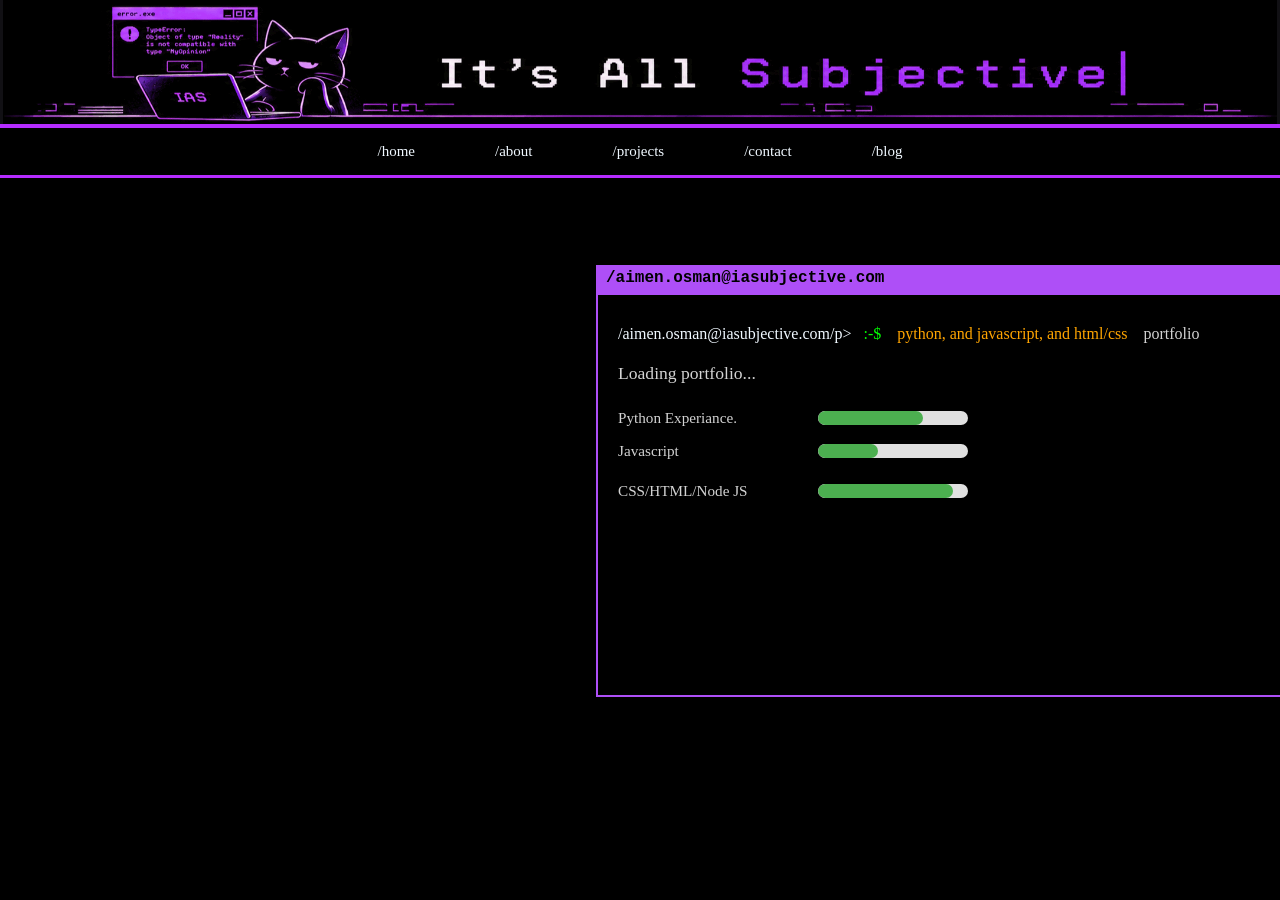
==== index.html @ 25749564 "Merge branch 'main' of https://github.com/ItsAllSubjective/IAS-Portfolio" ====
<!DOCTYPE html>
<html>
<head>
    <meta name="viewport" content="width=device-width, initial-scale=1.0">
    <title>It's All Subjective</title>
    <link rel="stylesheet" href="homestyle.css">
</head>
<style>

</style>
<body style="background-color: black;">
    <header>
         <img class="top_banner" src="/images/banner.gif" alt="IAS logo">
        <nav class="navbar">
            <ul>
                <li><a href="index.html">/home</a></li>
                <li><a href="Abount.html">/about</a></li>
                <li class="has-sub_projects">
                <a href="Projects.html">/projects</a>
                    <ul class="sub_projects">
                     <li><a href="Games.html">/games</a></li>
                    <li><a href="Algorithms.html">/algorithms</a></li>
                    <li><a href="Code.html">/code</a></li>
                    </ul>
                </li>
                <li><a href="Code.html">/contact</a></li>  
                <li><a href="Blog.html">/blog</a></li>
            </ul>
        </nav>
    </header>
    <div class="software_box">
        <div class="sw-title">/aimen.osman@iasubjective.com</div>
        <div class="sw-btn sw-minimize" title="Minimize"></div>
        <div class="sw-btn sw-maximize" title="Maximize"></div>
        <div class="sw-btn sw-close" title="Close"></div>
        <div class="sw-text">
        <p class="sw-text-one">/aimen.osman@iasubjective.com/p>
        <p class="sw-text-two">:-$</p>
        <p class="sw-text-three"> python, and javascript, and html/css</p>
        <p class="sw-text-four">portfolio</p>
        <p class="sw-text-five">Loading portfolio...</p>

        <div class="progress-container">
            <div class="progress-bar"></div>
            <p class="sw-text-six">Python Experiance.</p>

        </div>
        <div class="progress-container-two">
            <div class="progress-bar-two"></div>
            <p class="sw-text-seven">Javascript</p>

        </div>
        <div class="progress-container-three">
            <div class="progress-bar-three"></div>
            <p class="sw-text-eight">CSS/HTML/Node JS<p>

        </div>
    
        </div>
    </div>
</body>
</html>
---- homestyle.css ----
/* page sizing */
* {
    box-sizing: border-box;
}
/* header */
header{
    background-color: #111014;

    position: fixed;
    top: 0;
    width: 100%;
    height: var(--header-height);
    z-index: 100;
}
    /* top banner */
.top_banner {
        width: 100vw;
        max-width: 100vw;
        height: auto;
        margin: 0 auto;
        text-align: center;
        overflow: hidden;
        display: block;
    }


    /* banner image */
.top_banner img {
        width: 100vw;
        max-width: 2172px;
        height: auto;
        display: block;
    }


    /* navbar */
.navbar {
        width: 100vw;
        max-width: 100vw;
        background-color: black;

        height: 6vh;
        max-height: 6vh;
        border-top: 2px solid #B52CFF;
        border-bottom: 2px solid #B52CFF;
        margin: 0;
        padding: 0;
        display: block;
    }


    /* navbar list */
.navbar ul {
        display: flex;
        list-style-type: none;
        background-color: black;
        padding: 0px;
        margin: 0px;
        justify-content: center;
    }


    /* dropdown parent */
.has-sub_projects {
        position: relative;
    }


    /* navbar links */
.navbar a {
        font-size: 15px;
        color: aliceblue;
        text-decoration: none;
        padding: 15px 40px;
        display: block;
        text-align: center;
    }


    /* navbar hover */
.navbar a:hover {
        background-color: #603BA6;
    }


    /* dropdown menu */
.navbar .sub_projects {
        display: none;
        position: absolute;
        top: 100%;
        left: 0;
        background-color: black;
        z-index: 900;
        min-width: 100%;
        padding: 0;
        margin: 0;
    }


/* dropdown hover */
.has-sub_projects:hover .sub_projects {
    display: flex;
    flex-direction: column;
}


/* main content */
main {
    padding-top: var(--header-height);
}
/* page body */
body {
    margin: 0px;
    min-height: 100%;
}


/* dropdown links */
.sub_projects a {
    padding: 15px 20px;
    white-space: nowrap;
}

html, body{
    min-height: 100%;
}


/* software box */
.software_box {
    position: absolute;
    top: 53%;
    left: 78%;
    transform: translate(-50%, -50%);

    width: 48rem;
    min-height: 27rem;
    height: auto;

    border: 2px solid #ae4ff7;
    border-top: 30px solid #ae4ff7;
    z-index: 10;
    padding: 20px;
    box-sizing: border-box;
}


/* window buttons */
.sw-btn {
    width: 20px;
    height: 20px;
    background-color: black;
    position: absolute;
    top: -25px;
    display: flex;
    align-items: center;
    justify-content: center;
    cursor: pointer;
    box-sizing: border-box;
}


/* button positions */
.sw-close { right: 5px; }
.sw-maximize { right: 30px; }
.sw-minimize { right: 55px; }


/* minimize icon */
.sw-minimize::before {
    content: "";
    width: 10px;
    height: 2px;
    background-color: #ae4ff7;
    position: absolute;
    bottom: 4px;
}


/* maximize icon */
.sw-maximize::before, .sw-maximize::after {
    content: "";
    border: 1.5px solid #ae4ff7;
    position: absolute;
    box-sizing: border-box;
    background-color: black;
}


.sw-maximize::before { width: 9px; height: 9px; top: 3px; right: 3px; }
.sw-maximize::after { width: 9px; height: 9px; bottom: 3px; left: 3px; }


/* close icon */
.sw-close::before, .sw-close::after {
    content: "";
    position: absolute;
    width: 12px;
    height: 2px;
    background-color: #ae4ff7;
}


.sw-close::before { transform: rotate(45deg); }
.sw-close::after { transform: rotate(-45deg); }


/* button hover */
.sw-btn:hover { background-color: #ae4ff7; }
.sw-btn:hover::before, .sw-btn:hover::after { background-color: black; border-color: black; }


/* window title */
.sw-title {
    position: absolute;
    top: -26px;
    left: 8px;
    color: black;
    font-family: monospace;
    font-size: 1rem;
    font-weight: bold;
    user-select: none;
}


/* terminal row */
.sw-text-one { color: aliceblue; position: absolute; top: 5px; left: 2.5rem; font-size: 1rem; margin: 0; }
.sw-text-two { color: #00FF00; position: absolute; top: 5px; left: 17rem; font-size: 1rem; margin: 0; }
.sw-text-three { color: #FFA500; position: absolute; top: 5px; left: 18.5rem; font-size: 1rem; margin: 0; }
.sw-text-four { color: #D3D3D3; position: absolute; top: 5px; left: 38rem; font-size: 1rem; margin: 0; }


/* loading text */
.sw-text-five {
    color: #D3D3D3;
    position: absolute;
    top: 40px;
    left: 6.65%;
    font-size: 1.1rem;
    margin: 0;
}


/* progress rows */
.progress-container,
.progress-container-two,
.progress-container-three {
    position: absolute;
    left: 6.65%;
    display: flex;
    flex-direction: row;
    align-items: center;
    gap: 0;
    width: 90%;
    background-color: transparent;
    padding: 0;
}


/* progress positions */
.progress-container       { top: 90px; }
.progress-container-two   { top: 135px; }
.progress-container-three { top: 180px; }


/* progress bars */
.progress-bar, .progress-bar-two, .progress-bar-three {
    width: 150px;
    height: 14px;
    background-color: #e0e0e0;
    border-radius: 25px;
    margin: 0;
    overflow: hidden;
    order: 2;
    flex-shrink: 0;
}


/* progress fill */
.progress-bar::before, .progress-bar-two::before, .progress-bar-three::before {
    content: "";
    display: block;
    height: 100%;
    background-color: #4caf50;
    border-radius: 25px;
}


/* fill amounts */
.progress-bar::before { width: 70%; }
.progress-bar-two::before { width: 40%; }
.progress-bar-three::before { width: 90%; }


/* progress labels */
.sw-text-six, .sw-text-seven, .sw-text-eight {
    color: #D3D3D3;
    font-size: 1rem;
    margin: 0;
    white-space: nowrap;
    order: 1;
    width: 200px;
    flex-shrink: 0;
}


/* smaller screens */
@media (max-width: 1600px) {


    body {
        overflow-x: hidden !important;
    }


    .top_banner {
        width: 100% !important;
        height: auto !important;
    }

    .navbar ul {
        flex-direction: row !important;
        align-items: stretch !important;
        border-top: 0.25vh solid #B52CFF !important;
        border-bottom: 0.25vh solid #B52CFF !important;

    }


    .navbar a {
        padding: 15px 40px !important;
        text-align: left !important;
    }


    .navbar .sub_projects {
        position: absolute !important;
        flex-direction: column !important;
        top: 0 !important;
        left: 0 !important;
        margin-top: 36.5%;
    }


    .software_box {
        position: absolute !important;
        top: 25% !important;
        left: 45% !important;
        transform: none !important;
        width: 92% !important;
        max-width: 48rem;


        height: auto !important;
        min-height: 27rem !important;


        margin-top: 40px !important;
        margin-bottom: 40px !important;
        margin-left: 20px !important;
        margin-right: auto !important;

        padding: 20px !important;
        padding-bottom: 40px !important;
        box-sizing: border-box !important;
    }


    .sw-close, .sw-maximize, .sw-minimize {
        display: none !important;
    }


    .sw-text-one, .sw-text-two, .sw-text-three, .sw-text-four, .sw-text-five {
        position: relative !important;
        top: auto !important;
        left: auto !important;
        display: block !important;
        margin: 10px 0 !important;
    }


    .sw-text-one, .sw-text-two, .sw-text-three, .sw-text-four {
        display: inline-block !important;
        margin-right: 12px !important;
        margin-bottom: 10px !important;
    }


    .sw-text-five {
        margin-bottom: 25px !important;
    }


    .progress-container,
    .progress-container-two,
    .progress-container-three {
        position: relative !important;
        top: auto !important;
        left: auto !important;

        display: flex !important;
        flex-direction: row !important;
        align-items: center !important;
        gap: 0 !important;

        background-color: transparent !important;
        padding: 0 !important;
        margin: 15px 0 !important;
        width: 100% !important;
    }


    .progress-bar, .progress-bar-two, .progress-bar-three {
        position: relative !important;
        top: auto !important;
        left: auto !important;

        width: 150px !important;
        height: 14px !important;
        background-color: #e0e0e0 !important;
        border-radius: 25px !important;
        margin: 0 !important;
        overflow: hidden !important;

        order: 2 !important;

        flex-shrink: 0 !important;
    }


    .progress-bar::before, .progress-bar-two::before, .progress-bar-three::before {
        content: "" !important;
        display: block !important;
        height: 100% !important;
        background-color: #4caf50 !important;
        border-radius: 25px !important;
    }


    .progress-bar::before { width: 70% !important; }
    .progress-bar-two::before { width: 40% !important; }
    .progress-bar-three::before { width: 90% !important; }


    .sw-text-six, .sw-text-seven, .sw-text-eight {
        position: relative !important;
        top: auto !important;
        left: auto !important;
        display: block !important;
        margin: 0 !important;
        color: #D3D3D3 !important;
        font-size: 0.95rem !important;
        white-space: nowrap !important;

        order: 1 !important;

        width: 200px !important;
        flex-shrink: 0 !important;
    }


}

.blog-layout-wrapper > nav {
    position: fixed;
    width: 25%;
    max-width:25%;
    margin-top: 11.75%;
    height: calc(100vh - 11.75vw);
}

/* 2. Update your sidebar to fill that nav container completely */
.b-blog-sidebar {
    width: 100%;
    max-width: 100%;
    background-color: #491f92; 
    flex-direction: column;
    height: 100%;
    max-height: 100%;
    z-index: 50;
    overflow-y: auto; 
}

/* 3. Ensure the list stacks vertically instead of smashing horizontally */
.b-blog-sidebar ul {
    display: flex;
    flex-direction: column;
    list-style-type: none;
    background-color: black;
    padding: 0px;
    margin: 0px;
}
.b-blog-sidebar ul li {
    width: 25vw;
    display: block;
    position: relative;
}

.b-blog-sidebar a {
        font-size: 15px;
        color: aliceblue;
        text-decoration: none;
        padding: 20px 15px;
        display: block;
        text-align: center;
    }


    /* navbar hover */
.b-blog-sidebar a:hover {
        background-color: #603BA6;
    }

/* Fix: Assign remaining space to your blog content */
.blog-main-content {
    flex: 1;
    padding: 20px;
}

/* about title */
.a_page_title{
    color: #e0e0e0;
    position: absolute;
    top: 25%;
    left: 3%;
}
.b-blog-layout{
    display: flex;
    align-items: stretch;
    width: 100%;
}

/* blog one */
.b-ai-blog-one,
.b-ai-blog-two,
.b-ai-blog-three,
.b-ai-blog-four,
.b-ai-blog-five,
.b-ai-blog-six,
.b-ai-blog-seven,
.b-ai-blog-eight,
.b-ai-blog-nine,
.b-ai-blog-ten {
    position: relative;    
    width: 100%;          
    background-color: #491f92;
    color: white;
    text-align: center;
    box-sizing: border-box;
    z-index: 50;
    scroll-margin-top: 20%;
}

.b-blog-link-one,
.b-blog-link-two,
.b-blog-link-three,
.b-blog-link-four,
.b-blog-link-five,
.b-blog-link-six,
.b-blog-link-seven,
.b-blog-link-eight,
.b-blog-link-nine,
.b-blog-link-ten {
    position: absolute;
    top: 0;
    left: 0;
    width: 100%;
    height: 100%;
    z-index: 1;
}

.b-ai-blog-one:hover,
.b-ai-blog-two:hover,
.b-ai-blog-three:hover,
.b-ai-blog-four:hover,
.b-ai-blog-five:hover,
.b-ai-blog-six:hover,
.b-ai-blog-seven:hover,
.b-ai-blog-eight:hover,
.b-ai-blog-nine:hover,
.b-ai-blog-ten:hover {
    background-color: #8b3dff;
}

.b-ai-blog-one h3,
.b-ai-blog-two h3,
.b-ai-blog-three h3,
.b-ai-blog-four h3,
.b-ai-blog-five h3,
.b-ai-blog-six h3,
.b-ai-blog-seven h3,
.b-ai-blog-eight h3,
.b-ai-blog-nine h3,
.b-ai-blog-ten h3 {
    position: relative;
    z-index: 2;
    pointer-events: none;
    margin: 0;
    padding: 20px 10px;  
}
.b-content-bar-wrapper{
    position: relative;
    margin-top: 10%;
}
/* blog content */
.b-content-bar{
    position: absolute;
    left: 25%;
    background-color: #111014;
    color: #e8e8e8;
    width: 50%;
    max-width: 50%;
    min-height: 100%;
    border-right: 1px solid #ae4ff7;
    border-left: 3px solid #ae4ff7;
}

.b-content-selection-bar{
    position: relative;
    left: 0%;
    background-color: #1d1b22;
    color: white;
    width: 25%;
    height: 100%;
}
.b-content-bar{
    position: absolute;
    left: 25%;
    background-color: #111014;
    color: #e8e8e8;
    width: 50%;
    max-width: 50%;
    min-height: 100%;
    border-right: 1px solid #ae4ff7;
    border-left: 3px solid #ae4ff7;
}

.b-content-selection-bar{
    position: relative;
    left: 0%;
    background-color: #1d1b22;
    color: white;
    width: 25%;
    height: 100%;

}

/* blog post */
.blog-post {
    width: 90%;
    margin-top: 5%;
    margin-left: 5%;
    padding: 0px 0 100px;
    scroll-margin-top: 225px;

}


/* blog title */
.blog-post h1 {
    font-size: clamp(2.2rem, 5vw, 4rem);
    font-family: 'Courier New', Courier, monospace;
    line-height: 1.1;
    margin-bottom: 40px;
    color: #ffffff;
    letter-spacing: -1px;
    text-align: center;
}


/* blog headings */
.blog-post h2 {
    font-size: clamp(1.5rem, 3vw, 2.2rem);
    font-family: 'Courier New', Courier, monospace;
    margin-top: 70px;
    margin-bottom: 20px;

    color: #b56cff;

    border-left: 4px solid #8b3dff;
    padding-left: 15px;
}


/* blog paragraphs */
.blog-post p {
    font-size: 1.08rem;
    font-family: 'Courier New', Courier, monospace;
    margin: 0 0 22px;
    color: #d4d4d4;
}


/* bold text */
.blog-post strong {
    color: #ffffff;
    font-weight: 700;
}


/* inline code */
.blog-post code {
    font-family: Consolas, "Courier New", monospace;

    background: #17131f;
    color: #d59cff;

    padding: 2px 6px;
    border-radius: 4px;

    font-size: 0.95em;
}


/* code blocks */
.blog-post pre {
    background: #111116;

    border: 1px solid #29212f;
    border-left: 4px solid #8b3dff;

    border-radius: 8px;

    padding: 20px;
    margin: 30px 0;

    overflow-x: auto;
}


/* block code */
.blog-post pre code {
    background: none;
    padding: 0;
    color: #e5d7ff;

    font-size: 0.95rem;
}


/* quotes */
.blog-post blockquote {
    margin: 35px 0;
    padding: 18px 25px;

    background: #15111c;

    border-left: 4px solid #a855f7;

    color: #cfcfcf;

    font-style: italic;
}


/* links */
.blog-post a {
    color: #b56cff;
    text-decoration: none;
    border-bottom: 1px solid transparent;

    transition: 0.2s ease;
}


/* link hover */
.blog-post a:hover {
    color: #d0a2ff;
    border-bottom-color: #d0a2ff;
}


/* text selection */
.blog-post ::selection {
    background: #7c2ee8;
    color: white;
}


/* mobile */
@media (max-width: 700px) {

    .blog-post {
        width: 88%;
        padding-top: 45px;
    }

    .blog-post h1 {
        font-size: 2.3rem;
    }

    .blog-post h2 {
        margin-top: 50px;
        font-size: 1.6rem;
    }

    .blog-post p {
        font-size: 1rem;
        line-height: 1.75;
    }

    .blog-post pre {
        padding: 15px;
        font-size: 0.9rem;
    }
    .blog-post em {
        color: #b56cff;
        font-style: italic;
    }
}
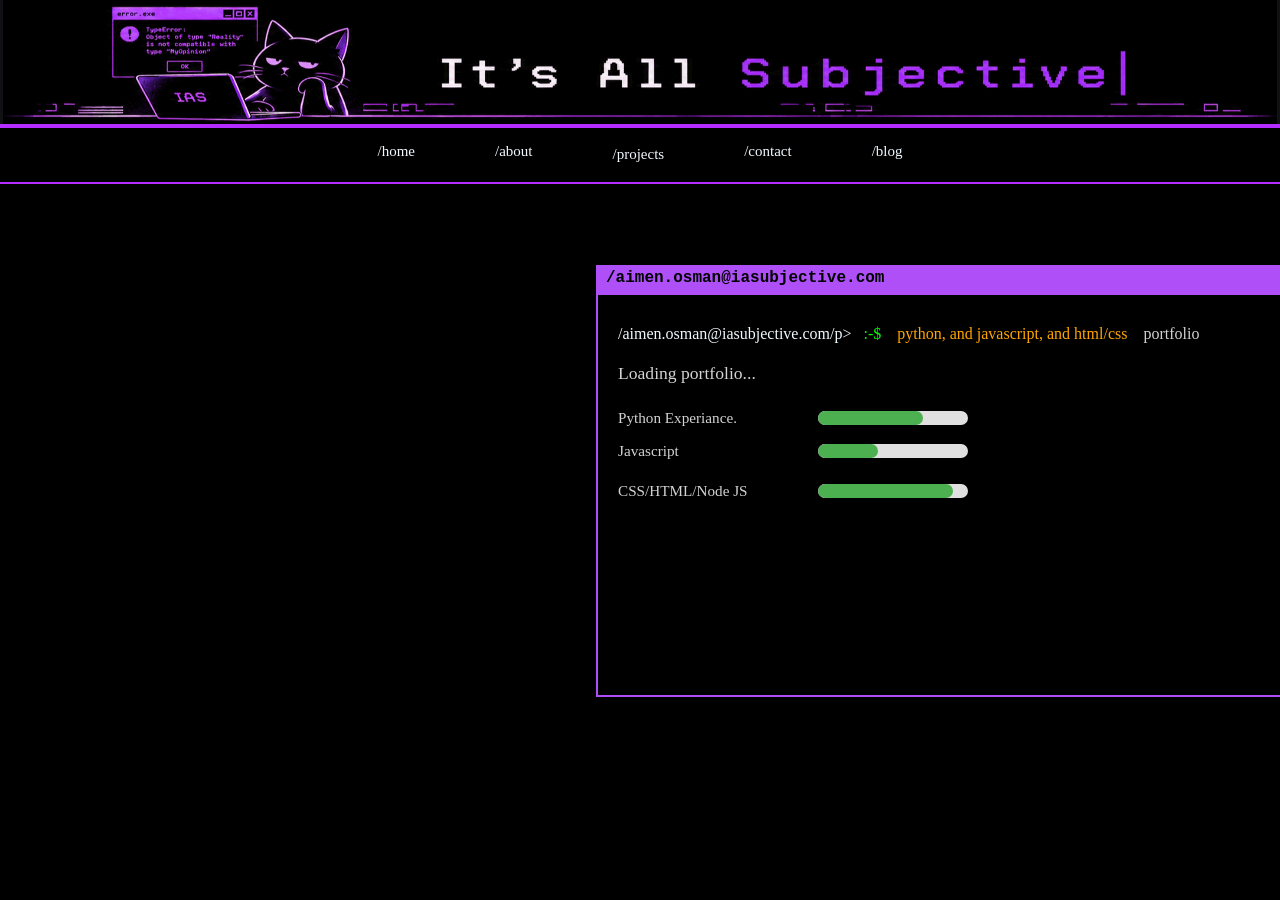
==== commit 7b8836a4: "fixed projects page, and bugs" ====
--- a/index.html
+++ b/index.html
@@ -5,25 +5,22 @@
     <title>It's All Subjective</title>
     <link rel="stylesheet" href="homestyle.css">
 </head>
-<style>
-
-</style>
 <body style="background-color: black;">
     <header>
-         <img class="top_banner" src="/images/banner.gif" alt="IAS logo">
+         <img class="top_banner" src="images/banner.gif" alt="IAS logo">
         <nav class="navbar">
             <ul>
                 <li><a href="index.html">/home</a></li>
                 <li><a href="Abount.html">/about</a></li>
                 <li class="has-sub_projects">
-                <a href="Projects.html">/projects</a>
+                <button type="button" class="dropdown-toggle">/projects</button>
                     <ul class="sub_projects">
                      <li><a href="Games.html">/games</a></li>
                     <li><a href="Algorithms.html">/algorithms</a></li>
                     <li><a href="Code.html">/code</a></li>
                     </ul>
                 </li>
-                <li><a href="Code.html">/contact</a></li>  
+                <li><a href="Contact.html">/contact</a></li>  
                 <li><a href="Blog.html">/blog</a></li>
             </ul>
         </nav>
--- a/homestyle.css
+++ b/homestyle.css
@@ -34,7 +34,9 @@
 
 
     /* navbar */
-.navbar {
+.navbar, 
+.has-sub_projects button,
+.has-sub_projects span  {
         width: 100vw;
         max-width: 100vw;
         background-color: black;
@@ -66,21 +68,27 @@
     }
 
 
+
     /* navbar links */
-.navbar a {
-        font-size: 15px;
-        color: aliceblue;
-        text-decoration: none;
-        padding: 15px 40px;
-        display: block;
-        text-align: center;
+.navbar a ,
+.has-sub_projects button,
+.has-sub_projects span {
+    font-size: 15px;
+    color: aliceblue;
+    text-decoration: none;
+    padding: 15px 40px;
+    display: block;
+    text-align: center;
+    width: 100%; 
     }
 
 
     /* navbar hover */
-.navbar a:hover {
-        background-color: #603BA6;
-    }
+.navbar a:hover,
+.has-sub_projects:hover > button,
+.has-sub_projects:hover > span {
+    background-color: #603BA6;
+}
 
 
     /* dropdown menu */
@@ -95,6 +103,17 @@
         padding: 0;
         margin: 0;
     }
+.has-sub_projects button,
+.has-sub_projects span {
+    cursor: pointer;
+    background: none; 
+    border: none;
+    font: inherit;
+    font-size: 15px;    
+    color: aliceblue;   
+    margin: 0;
+    outline: none; /* 👈 ADD THIS LINE TO REMOVE THE WHITE OUTLINE */
+}
 
 
 /* dropdown hover */
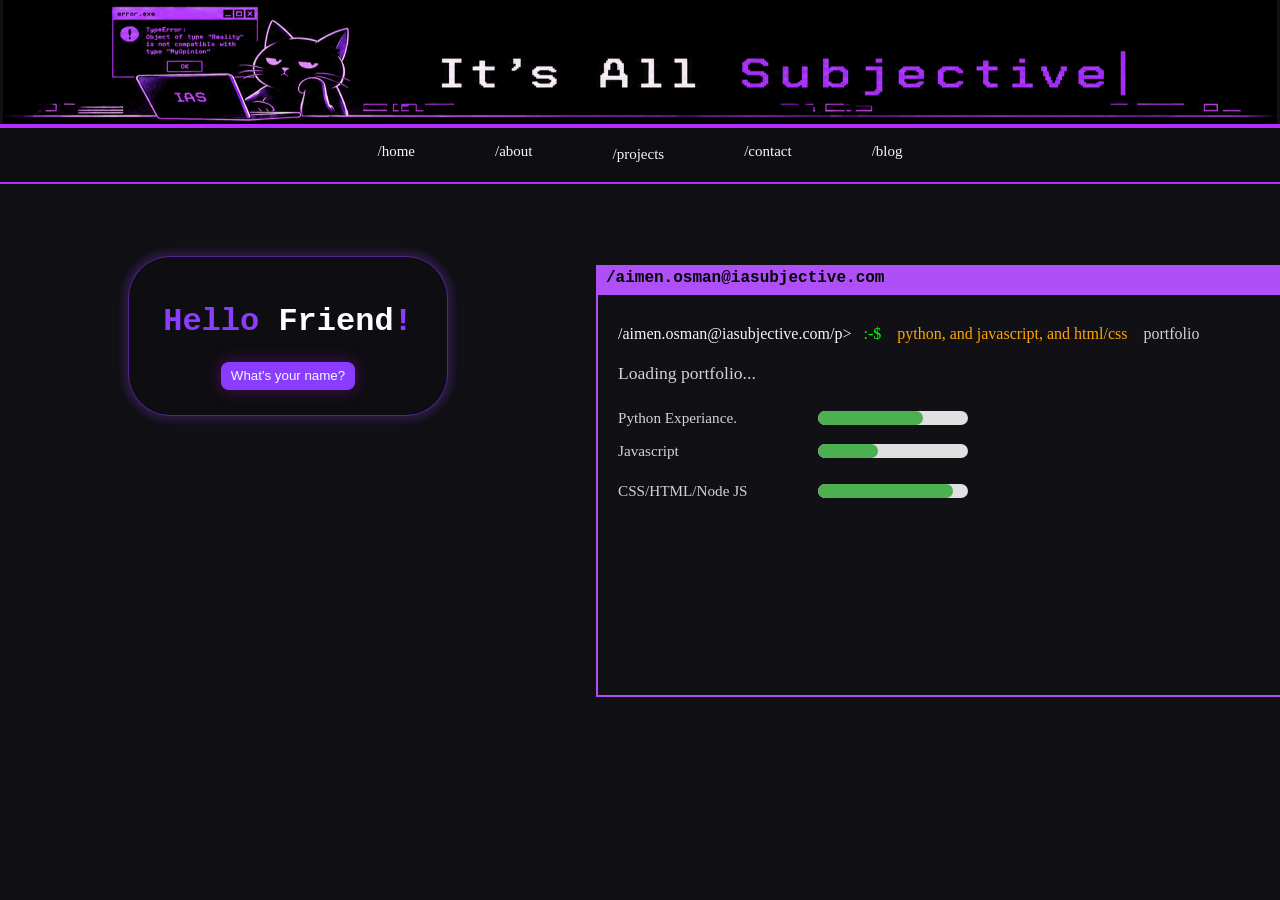
==== commit 8d84155c: "added Dice & Quiz" ====
--- a/index.html
+++ b/index.html
@@ -4,8 +4,15 @@
     <meta name="viewport" content="width=device-width, initial-scale=1.0">
     <title>It's All Subjective</title>
     <link rel="stylesheet" href="homestyle.css">
+    <link rel="icon" type="image/x-icon" href="images/web-icon-pw.png">
+    <script src="index.js" defer></script>
+
 </head>
-<body style="background-color: black;">
+<body style="background-color: #111014;">
+    <div class="name-box">
+        <h1 class="name-custom" id="name-custom">Hello <span class="name-span">Friend</span>!</h1>
+        <button class="insert-name" id="insert-name">What's your name?</button>
+    </div>
     <header>
          <img class="top_banner" src="images/banner.gif" alt="IAS logo">
         <nav class="navbar">
@@ -57,3 +64,18 @@
     </div>
 </body>
 </html>
+
+
+<!-- 
+
+PUSH TO GIT EVERY HOUR:
+1. Stage all changes
+CMD: git add .
+
+2. Save your changes locally with a descriptive note
+CMD: git commit -m "Updated the home page layout"
+
+3. Upload them to GitHub (you don't need "-u" anymore!)
+CMD: git push 
+
+-->
--- a/homestyle.css
+++ b/homestyle.css
@@ -55,7 +55,7 @@
 .navbar ul {
         display: flex;
         list-style-type: none;
-        background-color: black;
+        background-color: #0e0d11;
         padding: 0px;
         margin: 0px;
         justify-content: center;
@@ -123,6 +123,7 @@
 }
 
 
+
 /* main content */
 main {
     padding-top: var(--header-height);
@@ -144,6 +145,47 @@
     min-height: 100%;
 }
 
+.name-box{
+    text-align: center;
+    box-sizing: border-box;
+    box-shadow: 0px 0px 7px 5px #8b3dff31;
+    border: 0.1rem solid #8b3dff86;
+    border-radius: 42px;
+    width: 25%;
+    background-color: #0e0d11;
+    padding: 25px;
+    margin-top: 20%;
+    margin-left: 10%;
+    color: #8b3dff;
+    overflow: hidden;
+    font-family: 'Courier New', Courier, monospace;
+}
+.name-custom {
+    
+}
+
+.insert-name {
+    background-color: #8b3dff;
+    color: aliceblue;
+    width: 50%;
+    height: 25%;
+    border: 0px solid #491f92;
+    padding: 0.4rem;
+    border-radius: 0.5rem;
+    cursor: pointer;
+    transition: all 0.3s ease;
+    box-shadow: 0 0 1rem 0.1rem rgba(186, 28, 225, 0.3);
+    transition: all 0.25s;
+}
+
+.insert-name:hover {
+    background-color: #7015f9;
+}
+
+
+.name-span {
+    color: #fdfefd;
+}
 
 /* software box */
 .software_box {
@@ -828,3 +870,57 @@
         font-style: italic;
     }
 }
+
+/* GAMES PAGE */
+
+.project-one-btn {
+    position: fixed;
+    bottom: 40%;
+    left: 30%;
+    z-index: 99999;
+    background-color: #111014;
+    border: 2px solid #8b3dff;
+    border-radius: 1rem;
+    width: 16%;
+    height: 80px;
+    text-align: center;
+    cursor: pointer;
+}
+
+.project-two-btn {
+    position: fixed;
+    bottom: 40%;
+    left: 50%;
+    z-index: 99999;
+    background-color: #111014;
+    border: 2px solid #8b3dff;
+    border-radius: 1rem;
+    width: 16%;
+    height: 80px;
+    text-align: center;
+    cursor: pointer;
+}
+
+.project-one-btn:hover,
+.project-two-btn:hover {
+    background-color: #8b3dff;
+    border: 2px solid #cfcfcf;
+}
+
+.project-one-text,
+.project-two-dice {
+    text-decoration: none;
+    color: white;
+    display: block;
+    width: 100%;
+    height: 100%;
+}
+
+.project-one-btn h1,
+.project-two-btn h1 {
+    margin: 0;
+    line-height: 80px;
+    font-size: 1.8rem;
+    font-weight: bold;
+    color: aliceblue;
+}
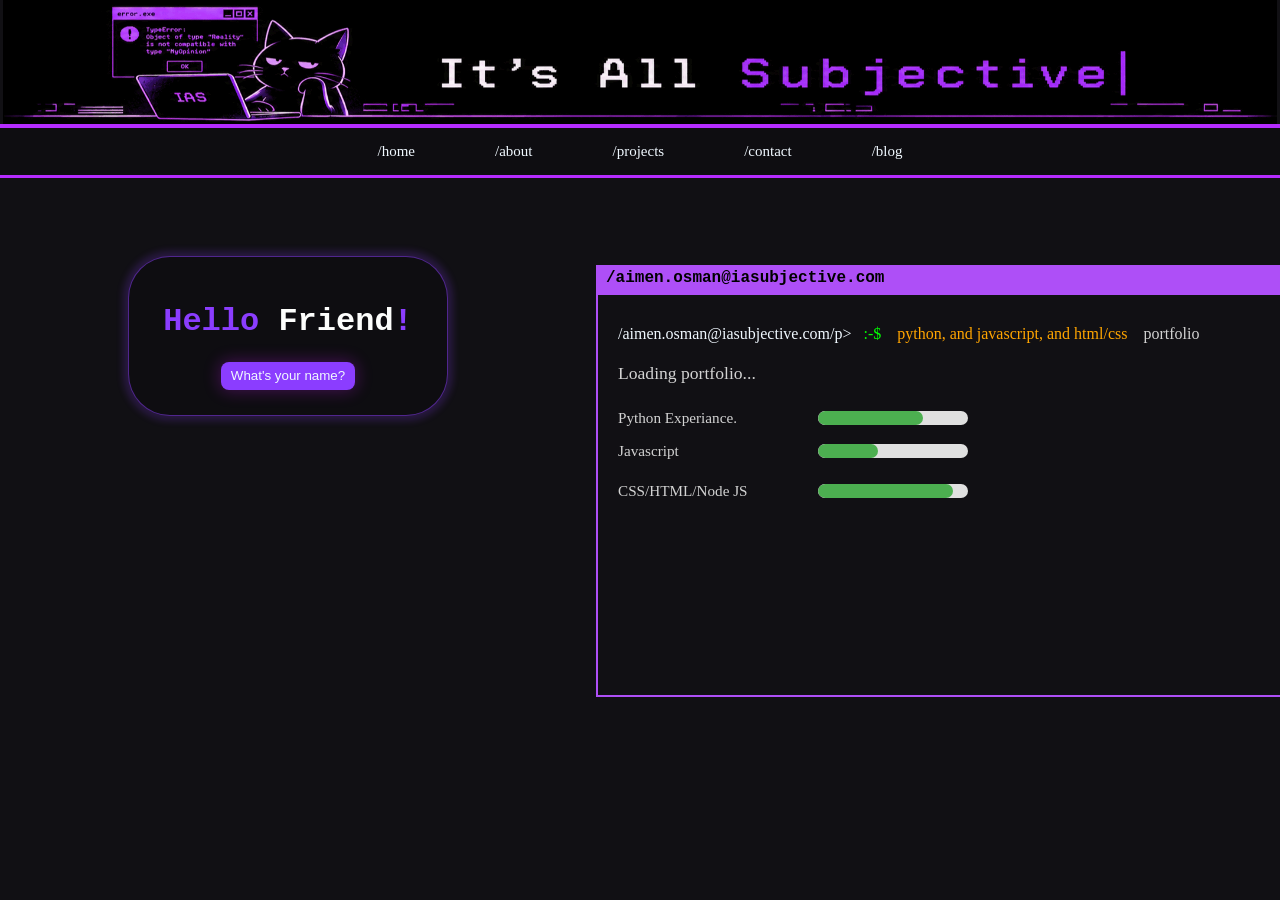
==== commit 730f7b90: "Added stopwatch, fixed bugs" ====
--- a/index.html
+++ b/index.html
@@ -19,14 +19,7 @@
             <ul>
                 <li><a href="index.html">/home</a></li>
                 <li><a href="Abount.html">/about</a></li>
-                <li class="has-sub_projects">
-                <button type="button" class="dropdown-toggle">/projects</button>
-                    <ul class="sub_projects">
-                     <li><a href="Games.html">/games</a></li>
-                    <li><a href="Algorithms.html">/algorithms</a></li>
-                    <li><a href="Code.html">/code</a></li>
-                    </ul>
-                </li>
+                <li><a href="Projects.html">/projects</a></li>
                 <li><a href="Contact.html">/contact</a></li>  
                 <li><a href="Blog.html">/blog</a></li>
             </ul>
--- a/homestyle.css
+++ b/homestyle.css
@@ -875,8 +875,8 @@
 
 .project-one-btn {
     position: fixed;
-    bottom: 40%;
-    left: 30%;
+    top: 35%;
+    left: 10%;
     z-index: 99999;
     background-color: #111014;
     border: 2px solid #8b3dff;
@@ -889,8 +889,8 @@
 
 .project-two-btn {
     position: fixed;
-    bottom: 40%;
-    left: 50%;
+    top: 35%;
+    left: 32%;
     z-index: 99999;
     background-color: #111014;
     border: 2px solid #8b3dff;
@@ -901,14 +901,43 @@
     cursor: pointer;
 }
 
+.project-three-btn {
+    position: fixed;
+    top: 35%;
+    left: 53%;
+    z-index: 99999;
+    background-color: #111014;
+    border: 2px solid #8b3dff;
+    border-radius: 1rem;
+    width: 16%;
+    height: 80px;
+    text-align: center;
+    cursor: pointer;
+    overflow: hidden;
+}
+
+.project-four-btn {
+    position: fixed;
+    top: 35%;
+    left: 74%;
+    z-index: 99999;
+    background-color: #111014;
+    border: 2px solid #8b3dff;
+    border-radius: 1rem;
+    width: 16%;
+    height: 80px;
+    text-align: center;
+    cursor: pointer;
+}
+
 .project-one-btn:hover,
-.project-two-btn:hover {
+.project-two-btn:hover, .project-three-btn:hover, .project-four-btn:hover {
     background-color: #8b3dff;
     border: 2px solid #cfcfcf;
 }
 
 .project-one-text,
-.project-two-dice {
+.project-two-dice, .project-three-pass, .project-four-watch {
     text-decoration: none;
     color: white;
     display: block;
@@ -917,10 +946,11 @@
 }
 
 .project-one-btn h1,
-.project-two-btn h1 {
+.project-two-btn h1, .project-three-btn h1,.project-three-btn h1 {
     margin: 0;
     line-height: 80px;
     font-size: 1.8rem;
     font-weight: bold;
     color: aliceblue;
 }
+
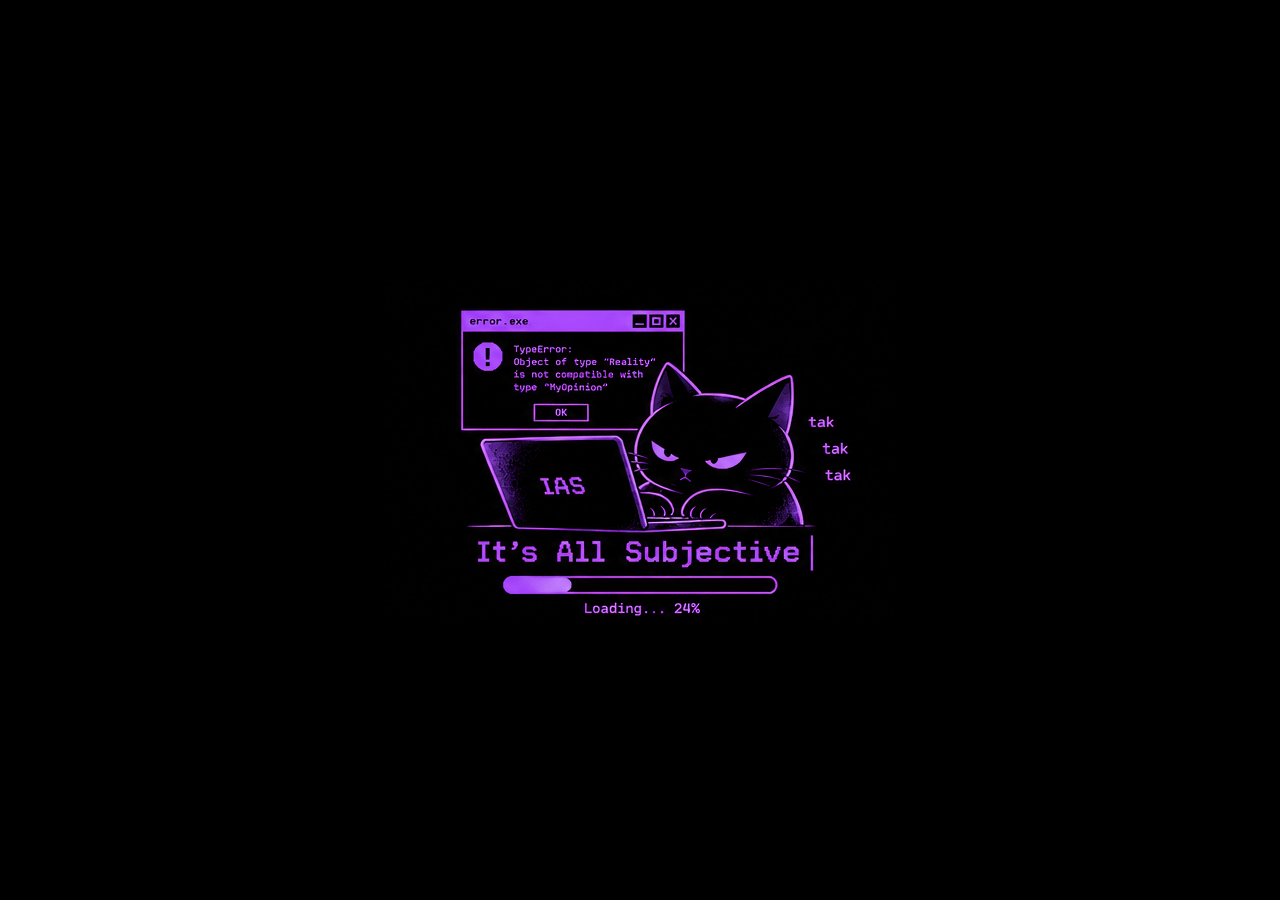
==== commit 24fe6cd2: "Loading screen" ====
--- a/index.html
+++ b/index.html
@@ -12,6 +12,13 @@
     <div class="name-box">
         <h1 class="name-custom" id="name-custom">Hello <span class="name-span">Friend</span>!</h1>
         <button class="insert-name" id="insert-name">What's your name?</button>
+    </div>
+    <div class="loading">
+        <div class="loading_bg">
+            <div class="loading_img_container">
+                <img class="loading_img" src="images/slow-gif.gif" alt="Loading Screen">
+            </div>
+        </div>
     </div>
     <header>
          <img class="top_banner" src="images/banner.gif" alt="IAS logo">
--- a/homestyle.css
+++ b/homestyle.css
@@ -143,6 +143,34 @@
 
 html, body{
     min-height: 100%;
+}
+
+.loading {
+    position: relative;
+    z-index: 100000;
+}
+
+.loading_bg {
+    position: fixed;
+    top: 0;
+    bottom: 0;
+    right: 0;
+    left: 0;
+    background-color: black;
+    opacity: 1;
+}
+
+.loading_img_container {
+    display: flex;
+    width: 100vw;
+    height: 100vh;
+    justify-content: center;
+    align-items: center;
+}
+
+.loading_img {
+    opacity: 1;
+    transition: all 300ms ease-out;
 }
 
 .name-box{
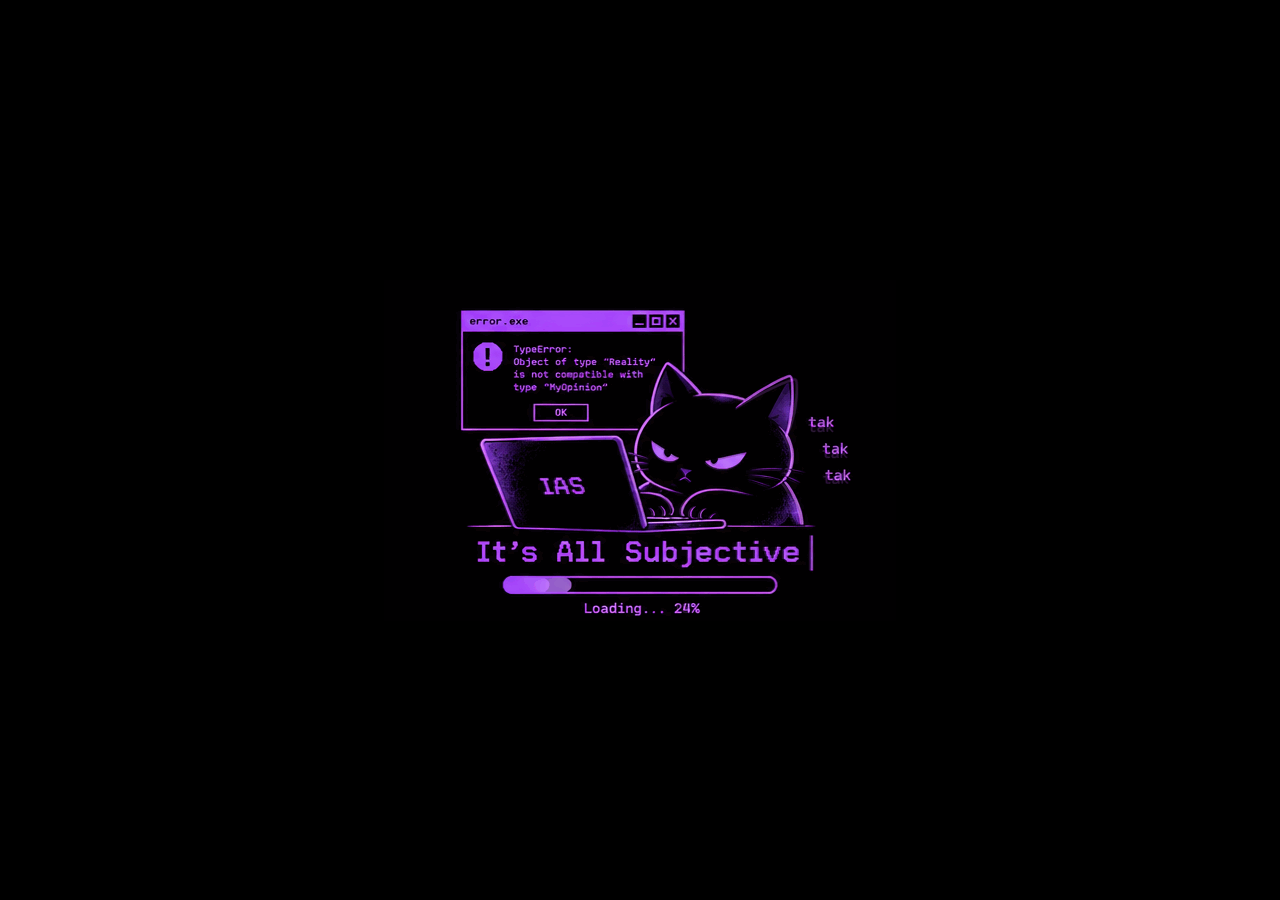
==== commit 49df3bf2: "R-P-S GAME" ====
--- a/index.html
+++ b/index.html
@@ -6,7 +6,6 @@
     <link rel="stylesheet" href="homestyle.css">
     <link rel="icon" type="image/x-icon" href="images/web-icon-pw.png">
     <script src="index.js" defer></script>
-
 </head>
 <body style="background-color: #111014;">
     <div class="name-box">
